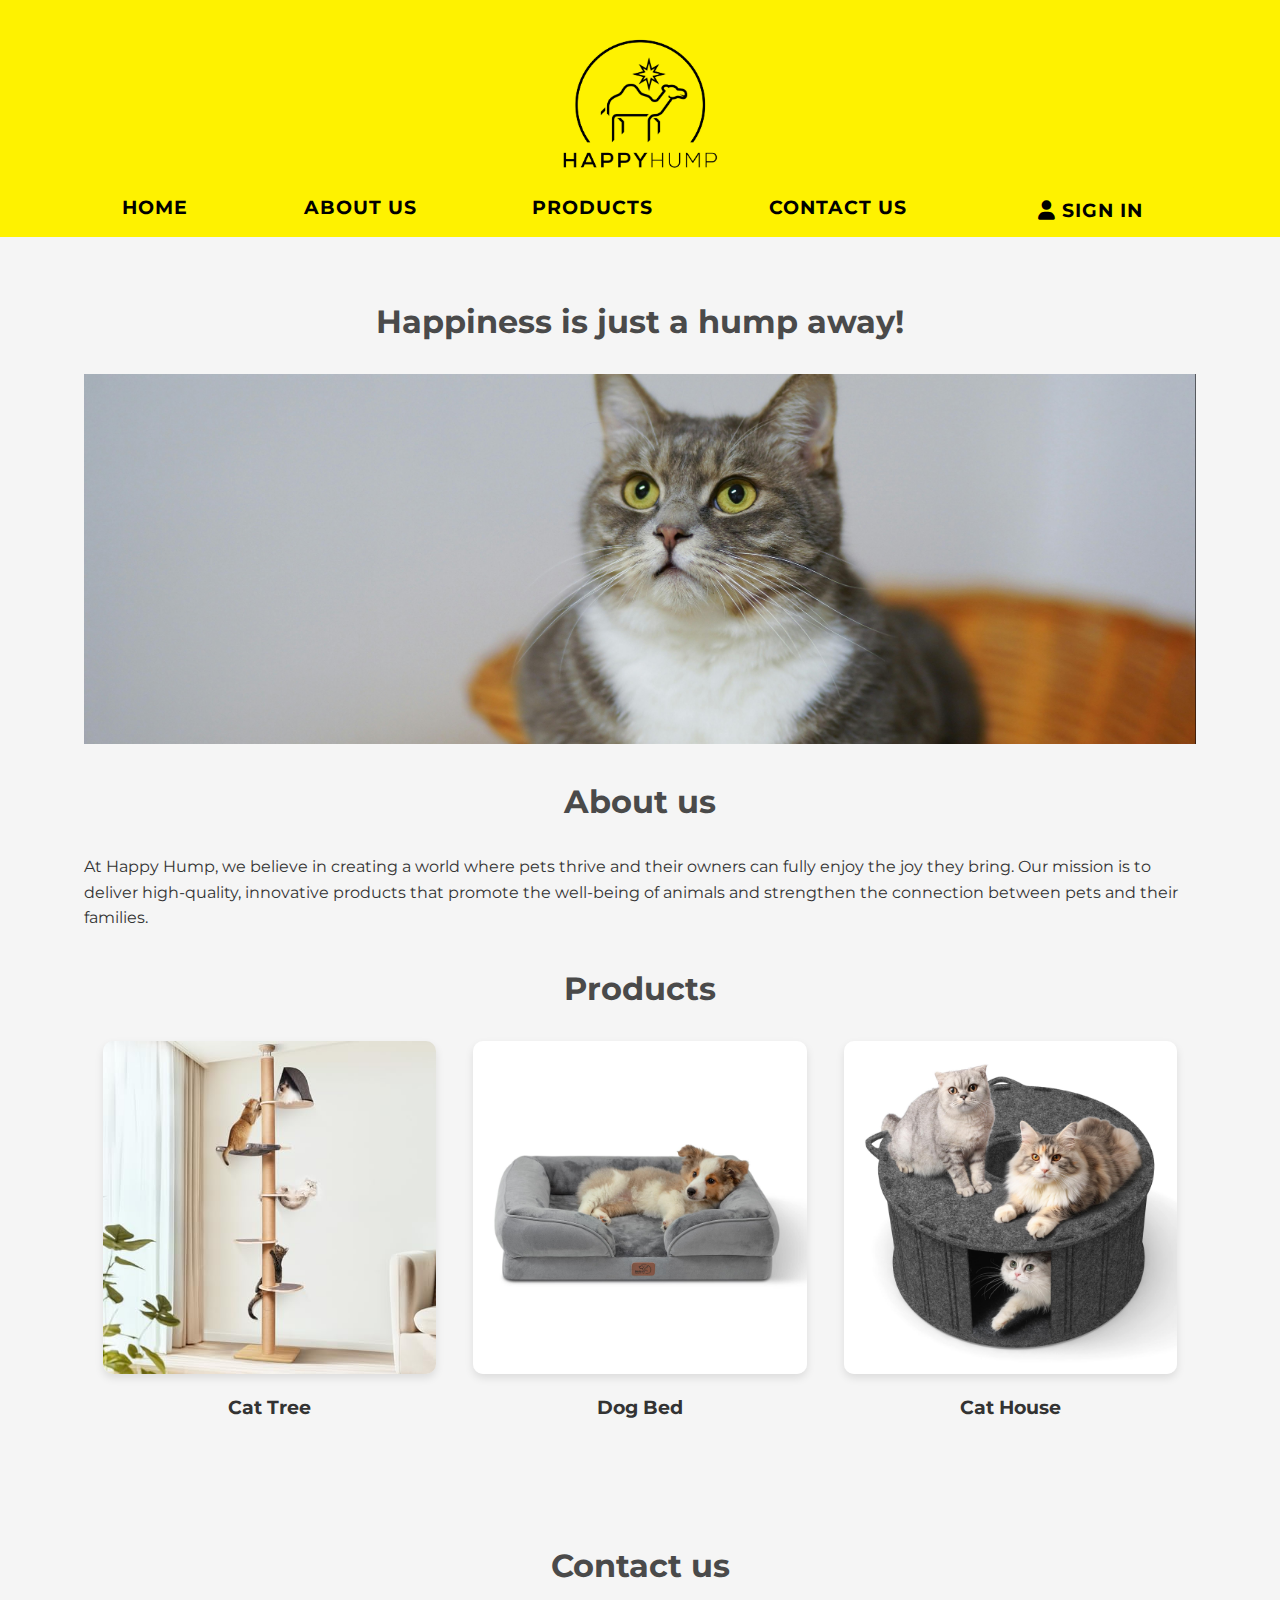
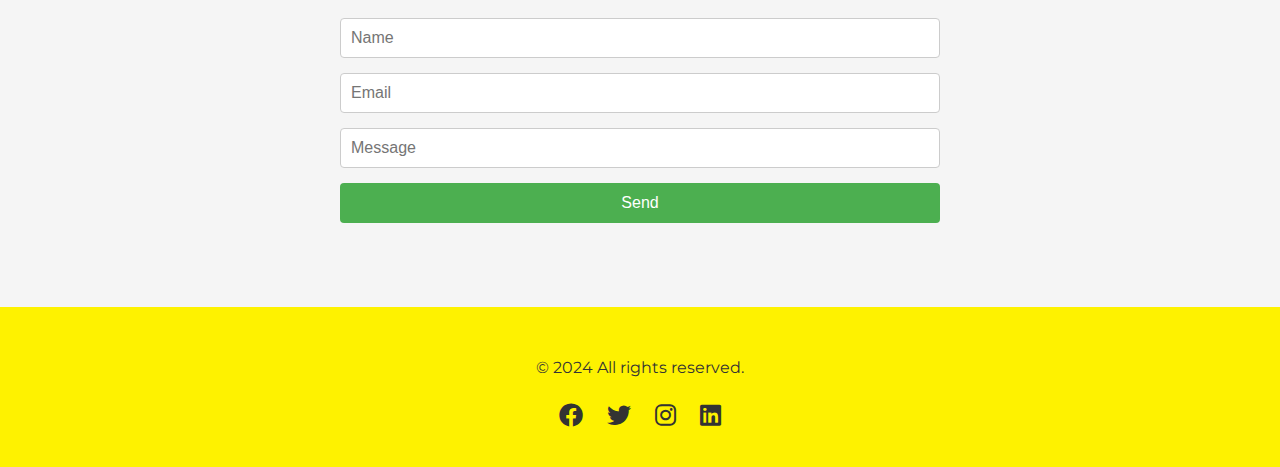
==== index.html @ de1402bd "Primer commit de la práctica para examen" ====
<!DOCTYPE html>
<html lang="es">
<!-- Práctica para la asignatura de Desarrollo Web, construyendo una página web responsive
 para la empresa ficticia Happy Hump, que vende productos para mascotas. Para la realización
 de este trabajo, se han seguido los criterios señalados por el profesor en el enunciado de la práctica.
 A lo largo del código, explico brevemente, a través de comentarios, para qué sirven las líneas
 de código que se han usado.-->
<head>
    <meta charset="UTF-8">
    <!-- Metaetiqueta de viewport para diseño responsivo -->
    <meta name="viewport" content="width=device-width, initial-scale=1.0, maximum-scale=1.0, user-scalable=no">    <!-- Título de la página, en la pestaña del navegador -->
    <title>Happy Hump</title>
    <!-- Descripción de la página para SEO -->
    <meta name="description" content="Una descripción breve y relevante de tu sitio web">
    <!-- Metaetiquetas para redes sociales (Open Graph), según lo pedido en la tarea -->
    <meta property="og:title" content="Mi Sitio Web">
    <meta property="og:description" content="Una descripción breve y relevante de tu sitio web">
    <meta property="og:image" content="https://ejemplo.com/imagen.jpg">
    <meta property="og:url" content="https://ejemplo.com">
    <!-- Enlace al archivo CSS -->
    <link rel="stylesheet" href="styles.css">
    <!-- Enlace para acceder a las fuente de Google Fonts -->
    <link href="https://fonts.googleapis.com/css2?family=Montserrat:wght@300;400;700&display=swap" rel="stylesheet">
    <!-- Iconos de Font Awesome, usados para los íconos de las redes sociales -->
    <link rel="stylesheet" href="https://cdnjs.cloudflare.com/ajax/libs/font-awesome/6.0.0-beta3/css/all.min.css">
    <!-- Enlace al archivo JavaScript necesario para el slider -->
    <script src="slider.js" defer></script>
    <!-- Enlace al favicon de la pestaña del navegador -->
    <link rel="icon" type="image/png" href="Images/favIconHH.png">
</head>

<body>
    <!-- Encabezado del sitio en la parte superior de la página, es el elemento header-->
    <header>
        <div class="container">
            <div class="logo-container">
                <img src="Images/logo.gif" alt="Happy Hump Logo" class="header-logo">
            </div>
            <div class="menu-toggle">
                <i class="fas fa-bars"></i>
            </div>
            <nav>
                <ul>
                    <li><a href="#inicio">Home</a></li>
                    <li><a href="#acerca">About us</a></li>
                    <li><a href="#servicios">Products</a></li>
                    <li><a href="#contacto">Contact Us</a></li>
                    <li><a href="signin.html" class="signin-btn"><i class="fas fa-user"></i> Sign In</a></li>
                </ul>
            </nav>
        </div>
    </header>

    <!-- En el elemento main se encuentra el contenido principal de la página -->
    <main>
        <div class="container">
            <!-- Sección de inicio -->
            <section id="inicio">
                <h2>Happiness is just a hump away!</h2>
                <div class="slider-container">
                    <div class="slider">
                        <div class="slide-wrapper">
                            <img src="Images/pexels-catscoming.jpg" alt="Imagen de gatito" class="slide">
                        </div>
                        <div class="slide-wrapper">
                            <img src="Images/pexels-dog.jpg" alt="Imagen de perrito" class="slide">
                        </div>
                        <div class="slide-wrapper">
                            <img src="Images/pexels-hamster.jpg" alt="Imagen de un hamster" class="slide">
                        </div>
                        <div class="slide-wrapper">
                            <img src="Images/pexels-catscoming.jpg" alt="Imagen de gatito" class="slide">
                        </div>
                    </div>
                </div>
            </section>

            <!-- Sección Acerca de, o About us -->
            <section id="acerca">
                <h2>About us</h2>
                <p>At Happy Hump, we believe in creating a world where pets thrive and their owners can fully enjoy the
                    joy they bring. Our mission is to deliver high-quality, innovative products that promote the
                    well-being of animals and strengthen the connection between pets and their families.</p>
            </section>

            <!-- Sección de Productos. Obviamente, los enlaces llevan a productos de Amazon
             ya existentes, pero que no pertenecen a Happy Hump, por ser una empresa ficticia -->
            <section id="servicios">
                <h2>Products</h2>
                <div class="product-container">
                    <div class="product">
                        <a href="https://www.amazon.es/FUKUMARU-rascador-Niveles-montado-rasgu%C3%B1ar/dp/B0CKMV1KMW/ref=sxin_15_pa_sp_search_thematic_sspa?__mk_es_ES=%C3%85M%C3%85%C5%BD%C3%95%C3%91&content-id=amzn1.sym.d026eeb3-816b-4188-94c7-d74f0e35b256%3Aamzn1.sym.d026eeb3-816b-4188-94c7-d74f0e35b256&crid=3RB1L5Y1XPN76&cv_ct_cx=estanter%C3%ADa+gatos&dib=eyJ2IjoiMSJ9._A5kJrGZpguoGFbuG2qc6h0j271g4GrhM5xwvGmT3_StT917oomkCJ_K3Jj95mrKSCHjMwW7xV6JbYc9sDtZNw.UGRziQ3JNHPhuNRHWnmJM0jEEVt87kMY0oSYRdxXGQ0&dib_tag=se&keywords=estanter%C3%ADa+gatos&pd_rd_i=B0CKMV1KMW&pd_rd_r=5fe419d1-165a-4660-a360-3e257fb5759d&pd_rd_w=uvG0A&pd_rd_wg=q0Q0k&pf_rd_p=d026eeb3-816b-4188-94c7-d74f0e35b256&pf_rd_r=5XNXD0BJ08CBEPZQGJ8K&qid=1729415847&sbo=RZvfv%2F%2FHxDF%2BO5021pAnSA%3D%3D&sprefix=estanter%C3%ADa+gatos%2Caps%2C94&sr=1-2-a1aca6a1-078c-4f7f-b084-1addcab873fb-spons&sp_csd=d2lkZ2V0TmFtZT1zcF9zZWFyY2hfdGhlbWF0aWM&psc=1" target="_blank" rel="noopener noreferrer">
                            <img src="Images/catTree.jpg" alt="Árbol para gatos" class="product-image">
                            <h3>Cat Tree</h3>
                        </a>
                    </div>
                    <div class="product">
                        <a href="https://www.amazon.com/Bedsure-Orthopedic-Medium-Removable-Washable/dp/B089QXMQXK/ref=sr_1_4?crid=7UT939D9R8HW&dib=eyJ2IjoiMSJ9.[base64].XsEH66ZMGAB_hYRmQ3_GyIPZgu66Hny47A39IELuOm8&dib_tag=se&keywords=dog%2Bbed&psr=PDAY&qid=1729412532&s=pbdd&sprefix=dog%2Bbe%2Cpbdd%2C184&sr=1-4&th=1" target="_blank" rel="noopener noreferrer">
                            <img src="Images/dogBed.jpg" alt="Camita para perros" class="product-image">
                            <h3>Dog Bed</h3>
                        </a>
                    </div>
                    <div class="product">
                        <a href="https://www.amazon.com/ComSaf-Cat-Donut-Tunnel-Bed/dp/B0D2XBBFB2/ref=sr_1_20?dib=eyJ2IjoiMSJ9.[base64].ctqfXN1iBYyah5vLbVm2hYbb26-zQkqWhodPItynJl8&dib_tag=se&keywords=cattasaurus+peekaboo+cat+cave+for+multiple+cats&qid=1727191126&sr=8-20" target="_blank" rel="noopener noreferrer">
                            <img src="Images/catHouse.jpg" alt="Casa para gatos" class="product-image">
                            <h3>Cat House</h3>
                        </a>
                    </div>
                </div>
            </section>

            <!-- Sección de Contacto -->
            <section id="contacto">
                <h2>Contact us</h2>
                <form>
                    <input type="text" placeholder="Name">
                    <input type="email" placeholder="Email">
                    <input type="text" placeholder="Message">
                    <button type="submit">Send</button>
                </form>
            </section>
        </div>
    </main>

    <!-- Pie de página, con los logos de las redes sociales, que se vuelven azules al pasar el cursor por encima.
     De momento, los enlaces de las redes sociales no llevan a ninguna parte, ya que es una empresa ficticia.
     En su lugar, se han dejado los enlaces para que se puedan ver los íconos de las redes sociales-->
    <footer>
        <div class="container">
            <p>&copy; 2024 All rights reserved.</p>
            <!-- Iconos de redes sociales -->
            <div class="social-icons">
                <a href="#"><i class="fab fa-facebook"></i></a>
                <a href="#"><i class="fab fa-twitter"></i></a>
                <a href="#"><i class="fab fa-instagram"></i></a>
                <a href="#"><i class="fab fa-linkedin"></i></a>
            </div>
        </div>
    </footer>
</body>

</html>
---- styles.css ----
/* Normalización de estilos (basado en Normalize.css) */
/* @https://necolas.github.io/normalize.css/8.0.1/normalize.css */
html {
    line-height: 1.15;
    -webkit-text-size-adjust: 100%;
}

body {
    background-color: #F5F5F5;
    margin: 0;
}

/* FIN DE LA NORMALIZACIÓN */



/* Estilos generales */
body {
    font-family: 'Montserrat', sans-serif;
    line-height: 1.6;
    color: #333;
}

/* Contenedor general para centrar el contenido */
.container {
    width: 90%;
    max-width: 1200px;
    margin: 0 auto;
    padding: 0 20px;
}

/* Contenedor para el encabezado */
header .container {
    display: flex;
    flex-direction: column;
    align-items: center;
    gap: 0 rem;
}

/* Contenedor para el logo */
.logo-container {
    margin-bottom: -0.5rem;
}

/* Tamaño del logo y ajuste de la altura */
.header-logo {
    max-width: 200px;
    height: auto;
}

/* Estilos (color y padding) del encabezado */
header {
    background-color: #FEF200;
    padding: 1rem 0 0;
}

/* Estilos de navegación (inspirado en css3-menu-generator) */
/* @https://www.cssportal.com/css3-menu-generator/ */
nav {
    width: 100%;
    padding: 0rem 4;
    margin-bottom: 0.25rem;
}

/* Contenedor para la lista de navegación */
nav ul {
    display: flex;
    justify-content: center;
    list-style-type: none;
    padding: 0;
    margin: 0;
    width: 100%;
    max-width: 1200px;
    margin: 1 auto;
}

nav ul li {
    flex-grow: 1;
    text-align: center;
    margin: 0;
    padding: 0 20px;
}

nav ul li a {
    color: #000;
    text-decoration: none;
    font-weight: bold;
    font-size: 1.2rem;
    transition: color 0.3s ease;
    text-transform: uppercase;
    letter-spacing: 1px;
    display: block;
    /* Asegura que el enlace ocupe todo el espacio del li */
    padding: 5px 0;
    /* Añade un poco de padding vertical */
}

nav ul li:first-child {
    padding-left: 0;
    /* Elimina el padding izquierdo del primer elemento */
}

nav ul li:last-child {
    padding-right: 0;
    /* Elimina el padding derecho del último elemento */
}

nav ul li a:hover {
    color: #0000FF;
    /* Cambia a azul al pasar el cursor */
}

/* ESTILOS DEL CONTENIDO PRINCIPAL */
main {
    padding: 2rem 0;
}

section {
    margin-bottom: 2rem;
}

h2 {
    font-size: 2rem;
    color: #4a4a4a;
    text-align: center;
}

img {
    max-width: 100%;
    height: auto;
}

/* Estilos de la barra lateral */
aside {
    background-color: #f4f4f4;
    padding: 1rem;
    margin-top: 2rem;
}

/* Estilos del pie de página */
footer {
    background-color: #FEF200;
    /* Amarillo */
    color: #333;
    /* Tono oscuro de la fuente */
    padding: 2rem 0;
    text-align: center;
    margin-top: 2rem;
}

/* Estilos de los iconos sociales en el footer */
.social-icons a {
    color: #333;
    /* Color original de los iconos */
    font-size: 1.5rem;
    margin: 0 10px;
    transition: color 0.3s ease;
    /* Transición suave del cambio de color cuando se pasa el cursor */
}

.social-icons a:hover {
    color: #0000FF;
    /* Cambia a azul al pasar el cursor */
}

/* Estilos responsivos para la navegación en móvil */
@media (max-width: 768px) {
    nav ul li {
        display: block;
        margin-bottom: 10px;
    }
}

/* Estilos del carousel de imágenes */
.carousel {
    width: 100%;
    height: 400px;
    position: relative;
    overflow: hidden;
    margin-bottom: 2rem;
}

.carousel img {
    width: 100%;
    height: 100%;
    object-fit: cover;
    position: absolute;
    top: 0;
    left: 0;
    opacity: 0;
    transition: opacity 0.5s ease-in-out;
}

.carousel img.active {
    opacity: 1;
}

.slider-container {
    width: 100%;
    overflow: hidden;
    position: relative;
}

.slider {
    display: flex;
    transition: transform 1.5s ease-in-out;
}

.slide-wrapper {
    min-width: 100%;
    /* Aspect ratio 18:6 (equivalente a 3:1) */
    padding-top: 33.33%; /* (6 / 18) * 100% = (1 / 3) * 100% */
    position: relative;
}

.slide {
    position: absolute;
    top: 0;
    left: 0;
    width: 100%;
    height: 100%;
    object-fit: cover;
}

/* Estilos del contenedor de productos */
.product-container {
    display: flex;
    justify-content: space-around;
    flex-wrap: wrap;
    margin-top: 20px;
}

/* Estilos de los productos individuales */
.product {
    width: 30%;
    margin-bottom: 20px;
    text-align: center;
    transition: transform 0.3s ease;
}

/* Efecto de zoom al pasar el cursor sobre los productos */
.product:hover {
    transform: scale(1.05);
}

/* Estilos de las imágenes de los productos */
.product-image {
    width: 100%;
    aspect-ratio: 1 / 1;
    object-fit: cover;
    border-radius: 10px;
    box-shadow: 0 4px 8px rgba(0,0,0,0.1);
}

/* Estilos del título de los productos */
.product h3 {
    margin-top: 10px;
    font-size: 1.2em;
    color: #333;
}

/* Estilos de los enlaces de los productos */
.product a {
    text-decoration: none;
    color: inherit;
}

/* Estilos responsivos para la disposición de los productos en móvil */
@media (max-width: 768px) {
    .product {
        width: 45%;
    }
}

@media (max-width: 480px) {
    .product {
        width: 100%;
    }
}

/* Estilos del formulario de contacto */
#contacto {
    padding: 20px;
    max-width: 600px;
    margin: 0 auto;
}

#contacto form {
    display: flex;
    flex-direction: column;
    gap: 15px;
}

#contacto input,
#contacto textarea,
#contacto button {
    width: 100%;
    padding: 10px;
    border: 1px solid #ccc;
    border-radius: 4px;
    font-size: 16px;
    box-sizing: border-box;
}

#contacto input,
#contacto button {
    height: 40px;
}

#contacto textarea {
    height: 100px;
    resize: vertical;
}

#contacto button {
    background-color: #4CAF50;
    color: white;
    border: none;
    cursor: pointer;
    transition: background-color 0.3s ease;
}

#contacto button:hover {
    background-color: #45a049;
}


/* Estilos para los formularios de autenticación */
.auth-form {
    max-width: 600px;
    margin: 2rem auto;
    padding: 2rem;
    background: white;
    border-radius: 10px;
    box-shadow: 0 0 20px rgba(0,0,0,0.1);
    box-sizing: border-box; /* Añadido para incluir padding en el ancho total */
}

/* Ajustar el grupo de inputs */
.input-group {
    position: relative;
    margin-bottom: 1.5rem;
    width: 100%;
    box-sizing: border-box; /* Añadido para incluir padding en el ancho total */
}

.input-group i {
    position: absolute;
    left: 10px;
    top: 50%;
    transform: translateY(-50%);
    color: #666;
}

/* Ajustar los inputs */
.input-group input {
    width: 100%;
    padding: 10px 35px; /* Reducido de los laterales */
    border: 1px solid #ddd;
    border-radius: 5px;
    font-size: 16px;
    box-sizing: border-box; /* Crucial para que el padding no afecte el ancho total */
}

/* Ajustar los iconos dentro de los inputs */
.input-group i {
    position: absolute;
    top: 50%;
    transform: translateY(-50%);
}

.input-group i:first-child {
    left: 10px;
    color: #666;
}

.toggle-password {
    right: 10px;
    cursor: pointer;
}



/* Asegurar que el contenedor principal respete los márgenes */
.container {
    width: 90%;
    max-width: 1200px;
    margin: 0 auto;
    padding: 0 20px;
    box-sizing: border-box; /* Añadido para incluir padding en el ancho total */
}

.toggle-password {
    position: absolute;
    right: 10px;
    top: 50%;
    transform: translateY(-50%);
    cursor: pointer;
}

.auth-link {
    text-align: center;
    margin-top: 1rem;
}

.signin-btn {
    background: #FEF200;
    padding: 8px 15px;
    border-radius: 5px;
}


/* Estilos para el formulario de registro */
.checkbox-group {
    display: flex;
    align-items: center;
    gap: 10px;
    margin: 15px 0;
}

.checkbox-group input[type="checkbox"] {
    width: auto;
    height: auto;
}

.checkbox-group label {
    font-size: 14px;
}

.checkbox-group a {
    color: #4CAF50;
    text-decoration: none;
}

.checkbox-group a:hover {
    text-decoration: underline;
}

/* Modal LOPD */
.modal {
    display: none;
    position: fixed;
    top: 0;
    left: 0;
    width: 100%;
    height: 100%;
    background-color: rgba(0,0,0,0.5);
    z-index: 1000;
}

.modal-content {
    background-color: white;
    margin: 15% auto;
    padding: 20px;
    width: 70%;
    max-width: 600px;
    border-radius: 5px;
    position: relative;
}

.close-modal {
    position: absolute;
    right: 10px;
    top: 10px;
    font-size: 24px;
    cursor: pointer;
}

/* Estilos del formulario de contacto */
#contacto {
    padding: 20px;
    max-width: 600px;
    margin: 0 auto;
}

#contacto form {
    display: flex;
    flex-direction: column;
    gap: 15px;
}

#contacto input,
#contacto textarea,
#contacto button {
    width: 100%;
    padding: 10px;
    border: 1px solid #ccc;
    border-radius: 4px;
    font-size: 16px;
    box-sizing: border-box;
}

#contacto input,
#contacto button {
    height: 40px;
}

#contacto textarea {
    height: 100px;
    resize: vertical;
}

#contacto button {
    background-color: #4CAF50;
    color: white;
    border: none;
    cursor: pointer;
    transition: background-color 0.3s ease;
}

#contacto button:hover {
    background-color: #45a049;
}

/* Estilos base para los inputs */
.input-group {
    position: relative;
    margin-bottom: 1.5rem;
    width: 100%;
}

.input-group input {
    width: 100%;
    padding: 12px 40px;
    border: 1px solid #ddd;
    border-radius: 5px;
    font-size: 16px;
    box-sizing: border-box;
}

/* Icono principal (izquierda) */
.input-group > i:first-child {
    position: absolute;
    left: 12px;
    top: 50%;
    transform: translateY(-50%);
    color: #666;
    pointer-events: none;
}

/* Contenedor del icono de toggle */
.password-toggle {
    position: absolute;
    right: 12px;
    top: 50%;
    transform: translateY(-50%);
    width: 24px;
    height: 24px;
    display: flex;
    align-items: center;
    justify-content: center;
    cursor: pointer;
}

/* Icono de toggle */
.toggle-password {
    color: #666;
    transition: color 0.3s ease;
}

.password-toggle:hover .toggle-password {
    color: #333;
}

/* Estilos específicos para signin.html */
.signin-page {
    min-height: 100vh;
    display: flex;
    flex-direction: column;
}

.signin-page main {
    flex: 1;
}

.signin-page footer {
    margin-top: auto;
}

/* Estilos específicos para signin.html */
.signin-page main .container {
    display: flex;
    justify-content: center;
    align-items: center;
    min-height: calc(60vh - 80px); /* Ajusta este valor según el tamaño de tu header y footer */
}

.signin-page .auth-form {
    margin: 0 auto;  /* Cambiado de 2rem auto */
    width: 100%;     /* Asegura que tome el ancho máximo definido */
}


.modal {
    display: none;
    position: fixed;
    top: 0;
    left: 0;
    width: 100%;
    height: 100%;
    background-color: rgba(0, 0, 0, 0.5);
    z-index: 1000;
}

.modal-content {
    background-color: white;
    margin: 15% auto;
    padding: 20px;
    border-radius: 5px;
    width: 70%;
    max-width: 600px;
    position: relative;
}

.close-button {
    position: absolute;
    right: 10px;
    top: 10px;
    font-size: 24px;
    cursor: pointer;
}

.menu-toggle {
    display: none;
    font-size: 1.5rem;
    cursor: pointer;
    padding: 10px;
}

@media (max-width: 768px) {
    .menu-toggle {
        display: block;
    }

    nav ul {
        display: none;
        flex-direction: column;
        position: absolute;
        top: 100%;
        left: 0;
        width: 100%;
        background-color: #FEF200;
        padding: 20px 0;
    }

    nav ul.active {
        display: flex;
    }

    nav ul li {
        margin: 10px 0;
        padding: 10px 0;
        width: 100%;
        text-align: center;
    }

    header .container {
        position: relative;
    }
}

@media (max-width: 768px) {
    .product-container {
        flex-direction: column;
        align-items: center;
    }

    .product {
        width: 90%;
        margin-bottom: 30px;
    }
}

@media (max-width: 768px) {
    #contacto form {
        width: 90%;
        margin: 0 auto;
    }

    #contacto input,
    #contacto textarea {
        font-size: 16px; /* Previene el zoom automático en iOS */
        padding: 15px;
    }

    #contacto button {
        height: 50px; /* Botón más grande para mejor interacción táctil */
    }
}
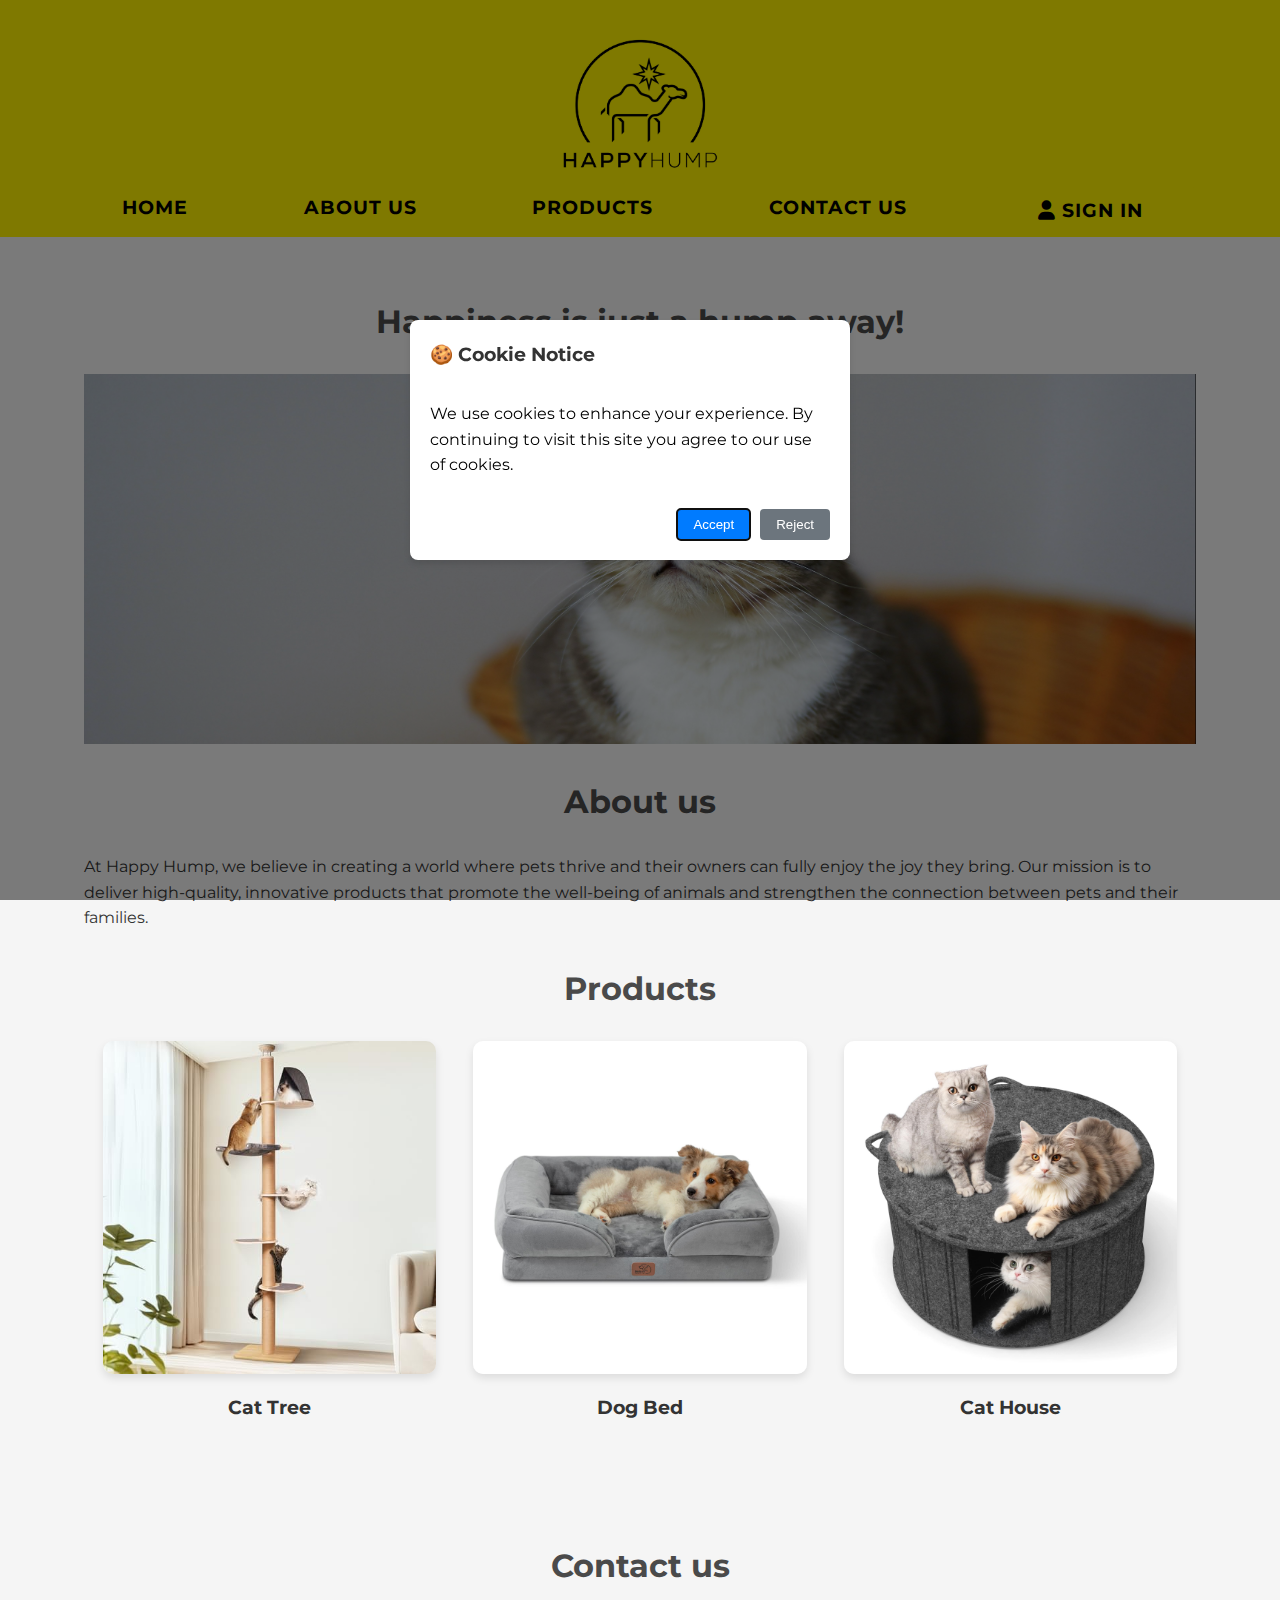
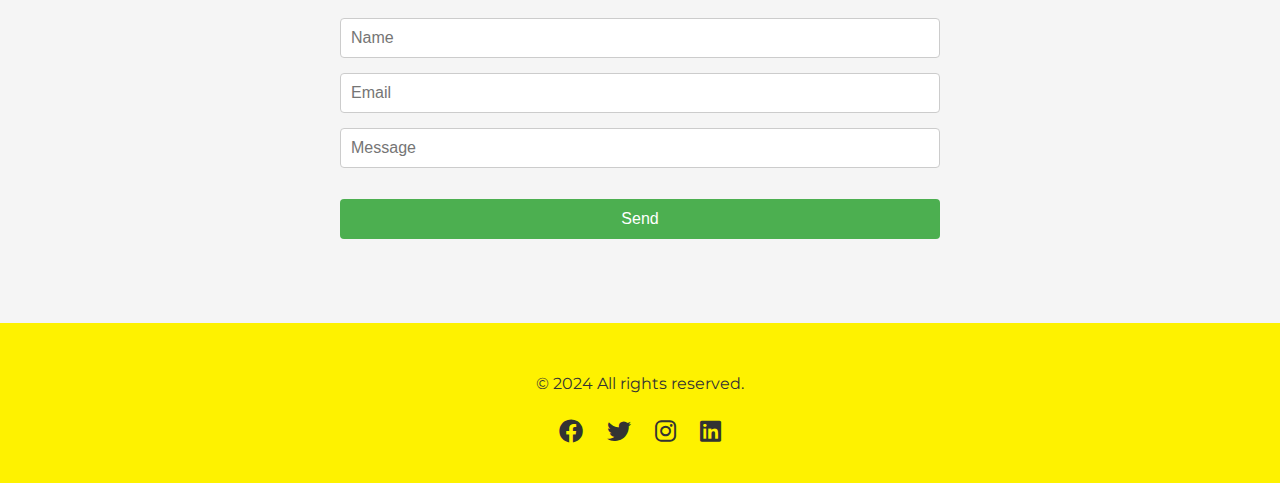
==== commit 6895b6e9: "Cookies añadidas" ====
--- a/index.html
+++ b/index.html
@@ -24,33 +24,16 @@
     <!-- Iconos de Font Awesome, usados para los íconos de las redes sociales -->
     <link rel="stylesheet" href="https://cdnjs.cloudflare.com/ajax/libs/font-awesome/6.0.0-beta3/css/all.min.css">
     <!-- Enlace al archivo JavaScript necesario para el slider -->
+    <script src="auth.js" defer></script>
     <script src="slider.js" defer></script>
     <!-- Enlace al favicon de la pestaña del navegador -->
     <link rel="icon" type="image/png" href="Images/favIconHH.png">
+    <script src="cookies.js" defer></script>
 </head>
 
 <body>
-    <!-- Encabezado del sitio en la parte superior de la página, es el elemento header-->
-    <header>
-        <div class="container">
-            <div class="logo-container">
-                <img src="Images/logo.gif" alt="Happy Hump Logo" class="header-logo">
-            </div>
-            <div class="menu-toggle">
-                <i class="fas fa-bars"></i>
-            </div>
-            <nav>
-                <ul>
-                    <li><a href="#inicio">Home</a></li>
-                    <li><a href="#acerca">About us</a></li>
-                    <li><a href="#servicios">Products</a></li>
-                    <li><a href="#contacto">Contact Us</a></li>
-                    <li><a href="signin.html" class="signin-btn"><i class="fas fa-user"></i> Sign In</a></li>
-                </ul>
-            </nav>
-        </div>
-    </header>
-
+    <div id="header-placeholder"></div>
+    
     <!-- En el elemento main se encuentra el contenido principal de la página -->
     <main>
         <div class="container">
@@ -121,22 +104,19 @@
             </section>
         </div>
     </main>
+    
+    <div id="footer-placeholder"></div>
 
-    <!-- Pie de página, con los logos de las redes sociales, que se vuelven azules al pasar el cursor por encima.
-     De momento, los enlaces de las redes sociales no llevan a ninguna parte, ya que es una empresa ficticia.
-     En su lugar, se han dejado los enlaces para que se puedan ver los íconos de las redes sociales-->
-    <footer>
-        <div class="container">
-            <p>&copy; 2024 All rights reserved.</p>
-            <!-- Iconos de redes sociales -->
-            <div class="social-icons">
-                <a href="#"><i class="fab fa-facebook"></i></a>
-                <a href="#"><i class="fab fa-twitter"></i></a>
-                <a href="#"><i class="fab fa-instagram"></i></a>
-                <a href="#"><i class="fab fa-linkedin"></i></a>
+    <dialog id="cookieDialog" class="cookie-dialog">
+        <div class="cookie-content">
+            <h3>🍪 Cookie Notice</h3>
+            <p>We use cookies to enhance your experience. By continuing to visit this site you agree to our use of cookies.</p>
+            <div class="cookie-buttons">
+                <button id="acceptCookies" class="cookie-button accept">Accept</button>
+                <button id="rejectCookies" class="cookie-button reject">Reject</button>
             </div>
         </div>
-    </footer>
+    </dialog>
 </body>
 
 </html>
--- a/styles.css
+++ b/styles.css
@@ -686,4 +686,87 @@
     #contacto button {
         height: 50px; /* Botón más grande para mejor interacción táctil */
     }
+}
+
+/* Estilo común para todos los botones de envío */
+button[type="submit"] {
+    background-color: #4CAF50;
+    color: white;
+    padding: 10px 20px;
+    border: none;
+    border-radius: 5px;
+    cursor: pointer;
+    font-size: 1rem;
+    transition: background-color 0.3s ease;
+    width: 100%;
+    margin-top: 1rem;
+}
+
+button[type="submit"]:hover {
+    background-color: #45a049;
+}
+
+/* Estilos específicos para el input de tipo date */
+.input-group input[type="date"] {
+    padding-right: 12px; /* Reducimos el padding derecho */
+}
+
+/* Ajustamos la posición del icono del calendario */
+.input-group input[type="date"]::-webkit-calendar-picker-indicator {
+    position: absolute;
+    right: 12px;
+    top: 50%;
+    transform: translateY(-50%);
+    cursor: pointer;
+}
+
+/* Estilos para el diálogo de cookies */
+.cookie-dialog {
+    border: none;
+    border-radius: 8px;
+    padding: 20px;
+    max-width: 400px;
+    position: fixed;
+    bottom: 20px;
+    right: 20px;
+    box-shadow: 0 4px 6px rgba(0, 0, 0, 0.1);
+}
+
+.cookie-dialog::backdrop {
+    background-color: rgba(0, 0, 0, 0.5);
+}
+
+.cookie-content {
+    display: flex;
+    flex-direction: column;
+    gap: 15px;
+}
+
+.cookie-content h3 {
+    margin: 0;
+    color: #333;
+}
+
+.cookie-buttons {
+    display: flex;
+    gap: 10px;
+    justify-content: flex-end;
+}
+
+.cookie-button {
+    padding: 8px 16px;
+    border: none;
+    border-radius: 4px;
+    cursor: pointer;
+    transition: background-color 0.3s ease;
+}
+
+.cookie-button.accept {
+    background-color: #007bff;
+    color: white;
+}
+
+.cookie-button.reject {
+    background-color: #6c757d;
+    color: white;
 }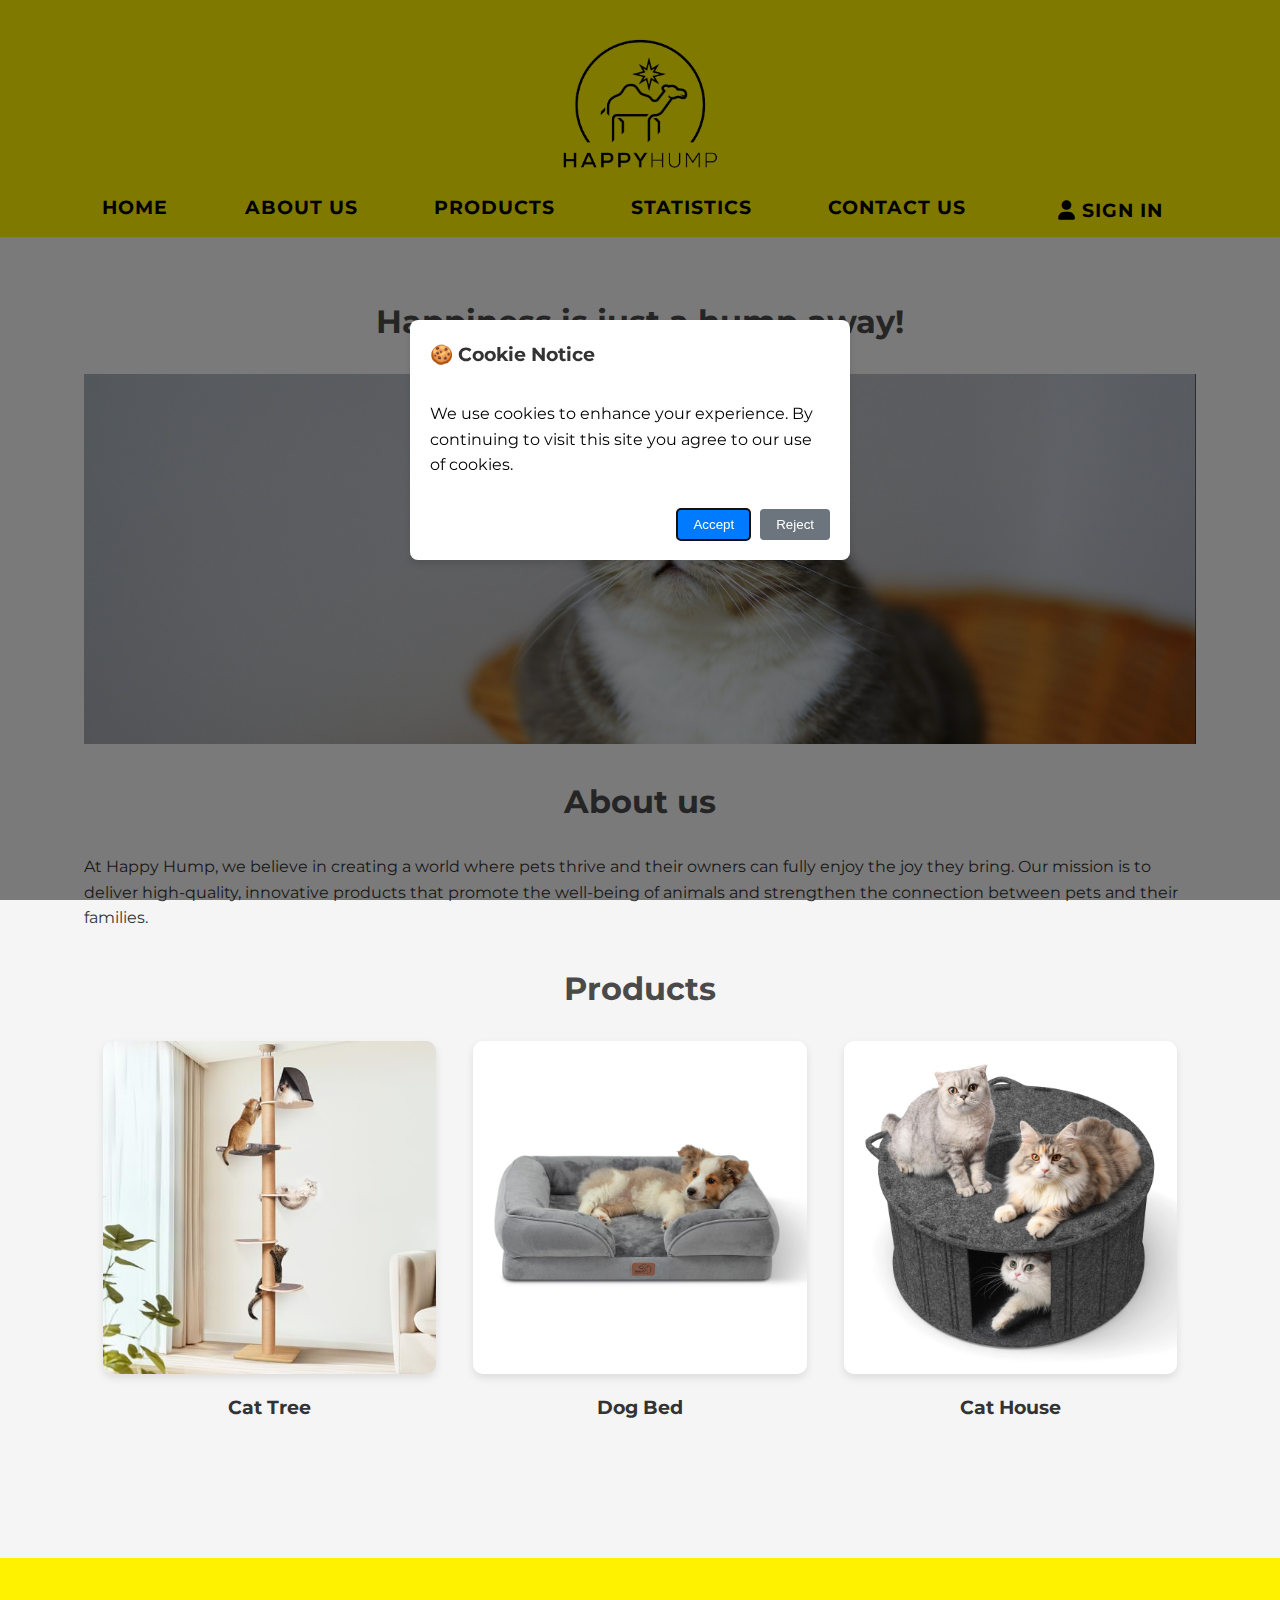
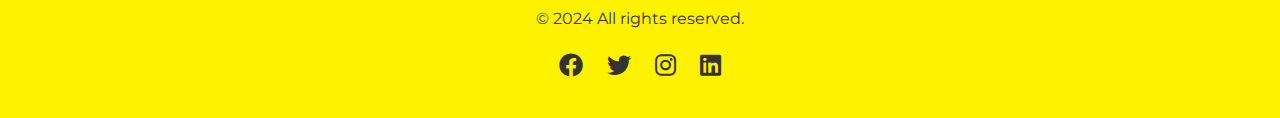
==== commit e9b9023e: "Tercera implementación" ====
--- a/index.html
+++ b/index.html
@@ -66,41 +66,29 @@
                     well-being of animals and strengthen the connection between pets and their families.</p>
             </section>
 
-            <!-- Sección de Productos. Obviamente, los enlaces llevan a productos de Amazon
-             ya existentes, pero que no pertenecen a Happy Hump, por ser una empresa ficticia -->
+            <!-- Sección de Productos -->
             <section id="servicios">
                 <h2>Products</h2>
                 <div class="product-container">
                     <div class="product">
-                        <a href="https://www.amazon.es/FUKUMARU-rascador-Niveles-montado-rasgu%C3%B1ar/dp/B0CKMV1KMW/ref=sxin_15_pa_sp_search_thematic_sspa?__mk_es_ES=%C3%85M%C3%85%C5%BD%C3%95%C3%91&content-id=amzn1.sym.d026eeb3-816b-4188-94c7-d74f0e35b256%3Aamzn1.sym.d026eeb3-816b-4188-94c7-d74f0e35b256&crid=3RB1L5Y1XPN76&cv_ct_cx=estanter%C3%ADa+gatos&dib=eyJ2IjoiMSJ9._A5kJrGZpguoGFbuG2qc6h0j271g4GrhM5xwvGmT3_StT917oomkCJ_K3Jj95mrKSCHjMwW7xV6JbYc9sDtZNw.UGRziQ3JNHPhuNRHWnmJM0jEEVt87kMY0oSYRdxXGQ0&dib_tag=se&keywords=estanter%C3%ADa+gatos&pd_rd_i=B0CKMV1KMW&pd_rd_r=5fe419d1-165a-4660-a360-3e257fb5759d&pd_rd_w=uvG0A&pd_rd_wg=q0Q0k&pf_rd_p=d026eeb3-816b-4188-94c7-d74f0e35b256&pf_rd_r=5XNXD0BJ08CBEPZQGJ8K&qid=1729415847&sbo=RZvfv%2F%2FHxDF%2BO5021pAnSA%3D%3D&sprefix=estanter%C3%ADa+gatos%2Caps%2C94&sr=1-2-a1aca6a1-078c-4f7f-b084-1addcab873fb-spons&sp_csd=d2lkZ2V0TmFtZT1zcF9zZWFyY2hfdGhlbWF0aWM&psc=1" target="_blank" rel="noopener noreferrer">
+                        <a href="https://www.amazon.es/FUKUMARU-rascador-Niveles-montado-rasgu%C3%B1ar/dp/B0CKMV1KMW/" target="_blank" rel="noopener noreferrer">
                             <img src="Images/catTree.jpg" alt="Árbol para gatos" class="product-image">
                             <h3>Cat Tree</h3>
                         </a>
                     </div>
                     <div class="product">
-                        <a href="https://www.amazon.com/Bedsure-Orthopedic-Medium-Removable-Washable/dp/B089QXMQXK/ref=sr_1_4?crid=7UT939D9R8HW&dib=eyJ2IjoiMSJ9.[base64].XsEH66ZMGAB_hYRmQ3_GyIPZgu66Hny47A39IELuOm8&dib_tag=se&keywords=dog%2Bbed&psr=PDAY&qid=1729412532&s=pbdd&sprefix=dog%2Bbe%2Cpbdd%2C184&sr=1-4&th=1" target="_blank" rel="noopener noreferrer">
+                        <a href="https://www.amazon.com/Bedsure-Orthopedic-Medium-Removable-Washable/dp/B089QXMQXK/" target="_blank" rel="noopener noreferrer">
                             <img src="Images/dogBed.jpg" alt="Camita para perros" class="product-image">
                             <h3>Dog Bed</h3>
                         </a>
                     </div>
                     <div class="product">
-                        <a href="https://www.amazon.com/ComSaf-Cat-Donut-Tunnel-Bed/dp/B0D2XBBFB2/ref=sr_1_20?dib=eyJ2IjoiMSJ9.[base64].ctqfXN1iBYyah5vLbVm2hYbb26-zQkqWhodPItynJl8&dib_tag=se&keywords=cattasaurus+peekaboo+cat+cave+for+multiple+cats&qid=1727191126&sr=8-20" target="_blank" rel="noopener noreferrer">
+                        <a href="https://www.amazon.com/ComSaf-Cat-Donut-Tunnel-Bed/dp/B0D2XBBFB2/" target="_blank" rel="noopener noreferrer">
                             <img src="Images/catHouse.jpg" alt="Casa para gatos" class="product-image">
                             <h3>Cat House</h3>
                         </a>
                     </div>
                 </div>
-            </section>
-
-            <!-- Sección de Contacto -->
-            <section id="contacto">
-                <h2>Contact us</h2>
-                <form>
-                    <input type="text" placeholder="Name">
-                    <input type="email" placeholder="Email">
-                    <input type="text" placeholder="Message">
-                    <button type="submit">Send</button>
-                </form>
             </section>
         </div>
     </main>
--- a/styles.css
+++ b/styles.css
@@ -327,13 +327,12 @@
 
 /* Estilos para los formularios de autenticación */
 .auth-form {
-    max-width: 600px;
-    margin: 2rem auto;
+    background: white;
     padding: 2rem;
-    background: white;
-    border-radius: 10px;
-    box-shadow: 0 0 20px rgba(0,0,0,0.1);
-    box-sizing: border-box; /* Añadido para incluir padding en el ancho total */
+    border-radius: 8px;
+    box-shadow: 0 2px 4px rgba(0,0,0,0.1);
+    max-width: 400px;  /* Añadido para limitar el ancho */
+    width: 100%;
 }
 
 /* Ajustar el grupo de inputs */
@@ -586,8 +585,13 @@
 }
 
 .signin-page .auth-form {
-    margin: 0 auto;  /* Cambiado de 2rem auto */
-    width: 100%;     /* Asegura que tome el ancho máximo definido */
+    max-width: 800px;  /* Cambiado de 400px para que coincida con el ancho original */
+    margin: 50px auto;
+    padding: 30px;
+    background: white;
+    border-radius: 8px;
+    box-shadow: 0 2px 4px rgba(0,0,0,0.1);
+    width: 100%;
 }
 
 
@@ -769,4 +773,235 @@
 .cookie-button.reject {
     background-color: #6c757d;
     color: white;
+}
+
+/* Estilos para la página de estadísticas */
+.statistics-page .dashboard-container {
+    display: grid;
+    gap: 20px;
+    padding: 20px;
+    max-width: 1200px;
+    margin: 0 auto;
+    grid-template-areas: 
+        "header header header"
+        "stats canvas products"
+        "graph graph products";
+    grid-template-columns: 1fr 1fr 300px;
+    grid-template-rows: auto 1fr 1fr;
+}
+
+.header-section {
+    grid-area: header;
+    background: #fff;
+    padding: 20px;
+    border-radius: 8px;
+    box-shadow: 0 2px 4px rgba(0,0,0,0.1);
+}
+
+.stats-section {
+    grid-area: stats;
+    background: #fff;
+    padding: 20px;
+    border-radius: 8px;
+    box-shadow: 0 2px 4px rgba(0,0,0,0.1);
+}
+
+.canvas-section {
+    grid-area: canvas;
+    background: #fff;
+    padding: 20px;
+    border-radius: 8px;
+    box-shadow: 0 2px 4px rgba(0,0,0,0.1);
+    min-height: 300px;
+}
+
+.products-section {
+    grid-area: products;
+    background: #fff;
+    padding: 20px;
+    border-radius: 8px;
+    box-shadow: 0 2px 4px rgba(0,0,0,0.1);
+}
+
+.graph-section {
+    grid-area: graph;
+    background: #fff;
+    padding: 20px;
+    border-radius: 8px;
+    box-shadow: 0 2px 4px rgba(0,0,0,0.1);
+}
+
+.stats-grid {
+    display: grid;
+    grid-template-columns: repeat(auto-fit, minmax(150px, 1fr));
+    gap: 15px;
+}
+
+.stat-card {
+    padding: 15px;
+    background: #f8f9fa;
+    border-radius: 6px;
+    text-align: center;
+}
+
+.stat-number {
+    font-size: 24px;
+    font-weight: bold;
+    color: #007bff;
+}
+
+/* Media queries para responsividad */
+@media (max-width: 1024px) {
+    .statistics-page .dashboard-container {
+        grid-template-areas: 
+            "header header"
+            "stats canvas"
+            "graph graph"
+            "products products";
+        grid-template-columns: 1fr 1fr;
+    }
+}
+
+@media (max-width: 768px) {
+    .statistics-page .dashboard-container {
+        grid-template-areas: 
+            "header"
+            "stats"
+            "canvas"
+            "graph"
+            "products";
+        grid-template-columns: 1fr;
+    }
+}
+
+/* Estilos para la página de contacto */
+.contact-page .container {
+    max-width: 800px;
+    margin: 50px auto;
+    padding: 20px;
+}
+
+.contact-form {
+    background: #fff;
+    padding: 30px;
+    border-radius: 8px;
+    box-shadow: 0 2px 4px rgba(0,0,0,0.1);
+}
+
+.contact-form h2 {
+    text-align: center;
+    margin-bottom: 30px;
+    color: #333;
+}
+
+.contact-form .input-group {
+    position: relative;
+    margin-bottom: 20px;
+}
+
+.contact-form .input-group i {
+    position: absolute;
+    left: 15px;
+    top: 50%;
+    transform: translateY(-50%);
+    color: #666;
+}
+
+.contact-form input,
+.contact-form textarea {
+    width: 100%;
+    padding: 12px 40px;
+    border: 1px solid #ddd;
+    border-radius: 4px;
+    font-size: 16px;
+}
+
+.contact-form textarea {
+    min-height: 150px;
+    padding-top: 40px;
+    resize: vertical;
+}
+
+.contact-form .submit-button {
+    width: 100%;
+    padding: 12px;
+    background: #007bff;
+    color: white;
+    border: none;
+    border-radius: 4px;
+    font-size: 16px;
+    cursor: pointer;
+    transition: background-color 0.3s;
+}
+
+.contact-form .submit-button:hover {
+    background: #0056b3;
+}
+
+.input-group textarea {
+    width: 100%;
+    padding: 12px 40px;  /* Mismo padding que los inputs */
+    border: 1px solid #ddd;
+    border-radius: 4px;
+    font-size: 16px;
+    min-height: 150px;
+    resize: vertical;
+    box-sizing: border-box;  /* Importante para que el padding no afecte el ancho total */
+}
+
+.input-group:has(textarea) i {
+    top: 12px;
+    transform: none;
+}
+
+/* Estilo base para los iconos en input-group */
+.input-group {
+    position: relative;
+    margin-bottom: 20px;
+}
+
+.input-group i {
+    position: absolute;
+    left: 15px;
+    top: 50%;
+    transform: translateY(-50%);
+    color: #666;
+}
+
+/* Estilo específico para el icono cuando está en un textarea */
+.input-group:has(textarea) i {
+    position: absolute;
+    left: 15px;
+    top: 15px !important;  /* Forzamos la posición superior */
+    transform: none !important;  /* Eliminamos cualquier transformación */
+}
+
+.input-group textarea {
+    width: 100%;
+    padding: 12px 40px;
+    border: 1px solid #ddd;
+    border-radius: 4px;
+    font-size: 16px;
+    min-height: 150px;
+    resize: vertical;
+    box-sizing: border-box;
+}
+
+/* Estilos específicos para páginas con formularios */
+.signin-page main .container,
+.auth-form-page main .container {  /* Nueva clase para páginas con formularios */
+    display: flex;
+    justify-content: center;
+    align-items: center;
+    min-height: calc(60vh - 80px);
+}
+
+.auth-form {
+    background: white;
+    padding: 2rem;
+    border-radius: 8px;
+    box-shadow: 0 2px 4px rgba(0,0,0,0.1);
+    max-width: 800px;
+    width: 100%;
+    margin: 50px auto;
 }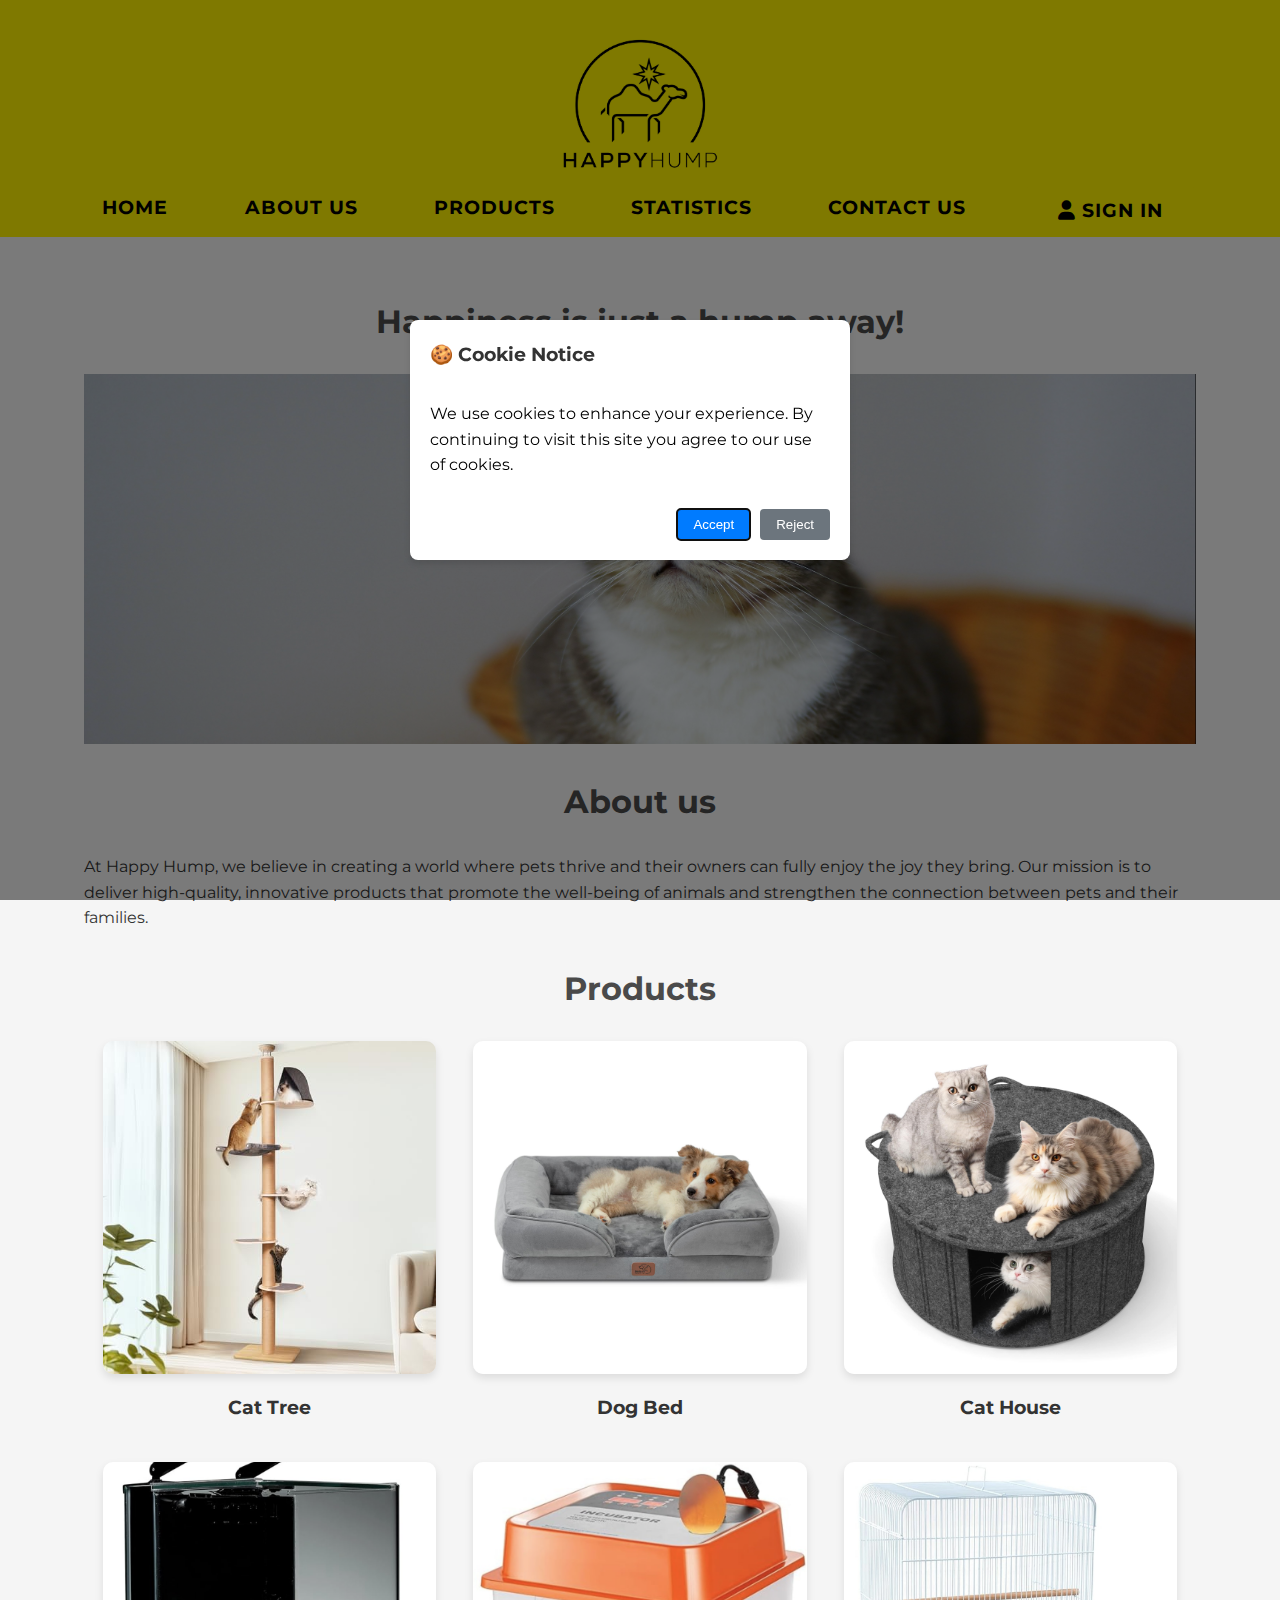
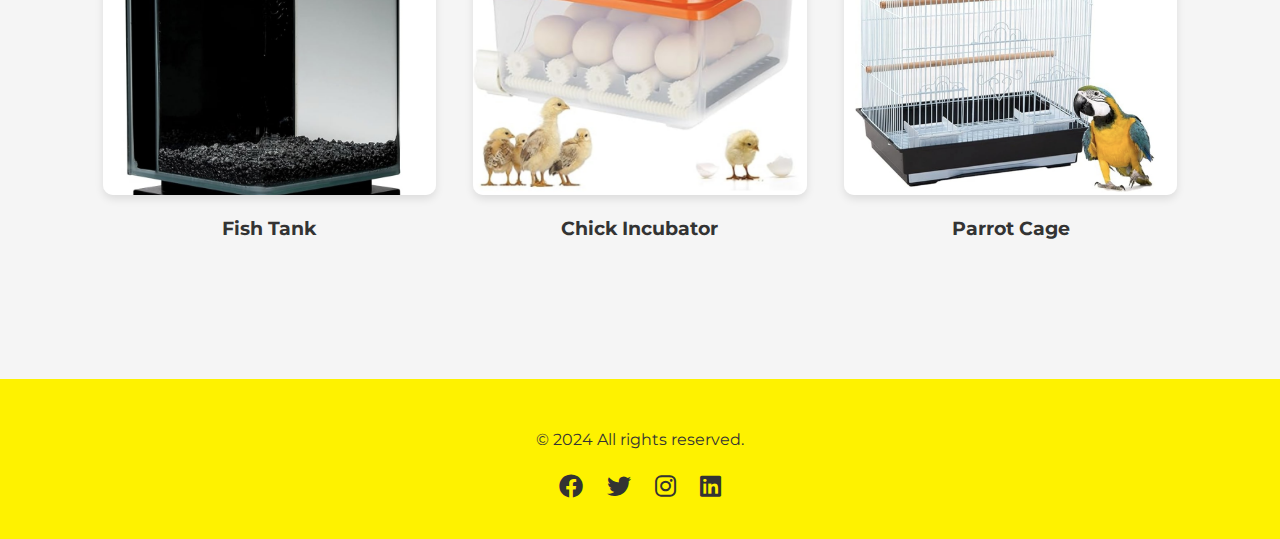
==== commit 86731fc1: "Quinta implementación" ====
--- a/index.html
+++ b/index.html
@@ -83,9 +83,27 @@
                         </a>
                     </div>
                     <div class="product">
-                        <a href="https://www.amazon.com/ComSaf-Cat-Donut-Tunnel-Bed/dp/B0D2XBBFB2/" target="_blank" rel="noopener noreferrer">
-                            <img src="Images/catHouse.jpg" alt="Casa para gatos" class="product-image">
+                        <a href="https://a.co/d/9ln4tkQ" target="_blank" rel="noopener noreferrer">
+                            <img src="Images/catHouse.jpg" alt="Magnífica pecera" class="product-image">
                             <h3>Cat House</h3>
+                        </a>
+                    </div>
+                    <div class="product">
+                        <a href="https://a.co/d/h5iAmfY" target="_blank" rel="noopener noreferrer">
+                            <img src="Images/Screenshot 2024-12-14 at 6.33.29 PM.jpg" alt="Pecera para peces" class="product-image">
+                            <h3>Fish Tank</h3>
+                        </a>
+                    </div>
+                    <div class="product">
+                        <a href="https://amzn.eu/d/4hmEots" target="_blank" rel="noopener noreferrer">
+                            <img src="Images/Screenshot 2024-12-14 at 6.13.18 PM.jpg" alt="Incubadora para pollitos" class="product-image">
+                            <h3>Chick Incubator</h3>
+                        </a>
+                    </div>
+                    <div class="product">
+                        <a href="https://amzn.eu/d/etot7NQ" target="_blank" rel="noopener noreferrer">
+                            <img src="Images/Screenshot 2024-12-14 at 6.14.38 PM.jpg" alt="Jaula para pájaros" class="product-image">
+                            <h3>Parrot Cage</h3>
                         </a>
                     </div>
                 </div>
--- a/styles.css
+++ b/styles.css
@@ -785,79 +785,46 @@
     grid-template-areas: 
         "header header header"
         "stats canvas products"
-        "graph graph products";
-    grid-template-columns: 1fr 1fr 300px;
-    grid-template-rows: auto 1fr 1fr;
-}
-
-.header-section {
-    grid-area: header;
-    background: #fff;
+        "graph graph graph"
+        "breeds breeds breeds";
+    grid-template-columns: 1fr 1fr 1fr;
+}
+
+/* Estilos para las secciones del dashboard */
+.stats-section,
+.canvas-section,
+.products-section,
+.graph-section {
+    background: white;
     padding: 20px;
     border-radius: 8px;
     box-shadow: 0 2px 4px rgba(0,0,0,0.1);
 }
 
-.stats-section {
-    grid-area: stats;
-    background: #fff;
-    padding: 20px;
-    border-radius: 8px;
-    box-shadow: 0 2px 4px rgba(0,0,0,0.1);
-}
-
-.canvas-section {
-    grid-area: canvas;
-    background: #fff;
-    padding: 20px;
-    border-radius: 8px;
-    box-shadow: 0 2px 4px rgba(0,0,0,0.1);
-    min-height: 300px;
-}
-
-.products-section {
-    grid-area: products;
-    background: #fff;
-    padding: 20px;
-    border-radius: 8px;
-    box-shadow: 0 2px 4px rgba(0,0,0,0.1);
-}
-
-.graph-section {
-    grid-area: graph;
-    background: #fff;
-    padding: 20px;
-    border-radius: 8px;
-    box-shadow: 0 2px 4px rgba(0,0,0,0.1);
-}
-
-.stats-grid {
-    display: grid;
-    grid-template-columns: repeat(auto-fit, minmax(150px, 1fr));
-    gap: 15px;
-}
-
-.stat-card {
-    padding: 15px;
-    background: #f8f9fa;
-    border-radius: 6px;
-    text-align: center;
-}
-
-.stat-number {
-    font-size: 24px;
-    font-weight: bold;
-    color: #007bff;
-}
-
-/* Media queries para responsividad */
+.header-section { grid-area: header; }
+.stats-section { grid-area: stats; }
+.canvas-section { grid-area: canvas; }
+.products-section { grid-area: products; }
+.graph-section { grid-area: graph; }
+.breeds-section { grid-area: breeds; }
+
+/* Estilos para los títulos de las secciones */
+.stats-section h3,
+.canvas-section h3,
+.products-section h3 {
+    color: #333;
+    margin-top: 0;
+    margin-bottom: 20px;
+}
+
 @media (max-width: 1024px) {
     .statistics-page .dashboard-container {
         grid-template-areas: 
             "header header"
             "stats canvas"
+            "products products"
             "graph graph"
-            "products products";
+            "breeds breeds";
         grid-template-columns: 1fr 1fr;
     }
 }
@@ -868,8 +835,9 @@
             "header"
             "stats"
             "canvas"
+            "products"
             "graph"
-            "products";
+            "breeds";
         grid-template-columns: 1fr;
     }
 }
@@ -1004,4 +972,270 @@
     max-width: 800px;
     width: 100%;
     margin: 50px auto;
+}
+
+.popular-product {
+    padding: 10px;
+    margin: 5px 0;
+    background: #f8f9fa;
+    border-radius: 4px;
+    transition: transform 0.2s;
+}
+
+.popular-product:hover {
+    transform: translateX(5px);
+    background: #f0f0f0;
+}
+
+#p5-canvas {
+    width: 100%;
+    height: 300px;
+    background: #fff;
+    border-radius: 4px;
+}
+
+canvas {
+    max-width: 100%;
+}
+
+.visualization-legend {
+    margin-top: 20px;
+    padding: 10px;
+    background: #f8f9fa;
+    border-radius: 6px;
+}
+
+.legend-item {
+    display: flex;
+    align-items: center;
+    margin: 8px 0;
+    font-size: 14px;
+}
+
+.color-box {
+    width: 20px;
+    height: 20px;
+    margin-right: 10px;
+    border-radius: 4px;
+    border: 1px solid rgba(0,0,0,0.1);
+}
+
+.breeds-container {
+    display: flex;
+    flex-direction: column;
+    gap: 20px;
+    padding: 20px 0;
+}
+
+.breed-card {
+    background: white;
+    border-radius: 12px;
+    padding: 20px;
+    box-shadow: 0 2px 8px rgba(0,0,0,0.1);
+    display: flex;
+    gap: 30px;
+    align-items: center;
+}
+
+.breed-card img {
+    width: 150px;
+    height: 150px;
+    object-fit: cover;
+    border-radius: 8px;
+    box-shadow: 0 2px 4px rgba(0,0,0,0.1);
+}
+
+.breed-info {
+    flex: 1;
+    display: flex;
+    flex-wrap: wrap;
+    gap: 10px;
+    align-items: center;
+}
+
+.breed-info h4 {
+    width: 100%;
+    color: #333;
+    margin: 0 0 10px 0;
+    font-size: 1.4em;
+}
+
+.breed-info p {
+    flex: 0 1 auto;
+    margin: 0;
+    padding: 6px 12px;
+    background: #f8f9fa;
+    border-radius: 6px;
+    font-size: 14px;
+    white-space: nowrap;
+}
+
+.breed-info strong {
+    color: #007bff;
+    margin-right: 8px;
+}
+
+@media (max-width: 768px) {
+    .breed-card {
+        flex-direction: column;
+        text-align: center;
+    }
+    
+    .breed-info {
+        justify-content: center;
+    }
+}
+
+/* Estilos para la sección de estadísticas */
+.stats-section {
+    display: grid;
+    grid-template-columns: repeat(2, 1fr);
+    gap: 15px;
+    padding: 20px;
+}
+
+.stat-card {
+    background: #f8f9fa;
+    padding: 15px;
+    border-radius: 6px;
+    text-align: center;
+    box-shadow: 0 1px 3px rgba(0,0,0,0.1);
+    transition: transform 0.2s ease;
+}
+
+.stat-card:hover {
+    transform: translateY(-2px);
+}
+
+.stat-card h4 {
+    color: #333;
+    margin: 0 0 10px 0;
+    font-size: 1.1em;
+}
+
+.stat-card .number {
+    font-size: 1.8em;
+    font-weight: bold;
+    color: #007bff;
+    margin-bottom: 5px;
+}
+
+.stat-card .label {
+    color: #666;
+    font-size: 0.9em;
+}
+
+@media (max-width: 768px) {
+    .stats-section {
+        grid-template-columns: 1fr;
+    }
+}
+
+.header-section {
+    background: white;
+    color: #333;
+    padding: 25px;
+    border-radius: 12px;
+    text-align: center;
+    margin-bottom: 20px;
+    box-shadow: 0 4px 20px rgba(0,0,0,0.08);
+    border: 1px solid rgba(0,0,0,0.05);
+    position: relative;
+    overflow: hidden;
+}
+
+.header-section h2 {
+    margin: 0;
+    font-size: 2.2em;
+    font-weight: 600;
+    letter-spacing: 1px;
+    position: relative;
+    padding-bottom: 12px;
+    color: #2c3e50;
+}
+
+.header-section h2:after {
+    content: '';
+    position: absolute;
+    bottom: 0;
+    left: 50%;
+    transform: translateX(-50%);
+    width: 80px;
+    height: 3px;
+    background: linear-gradient(to right, #e0e0e0, #2c3e50, #e0e0e0);
+    border-radius: 2px;
+}
+
+.header-section p {
+    margin: 10px 0 0;
+    font-size: 1.1em;
+    color: #666;
+}
+
+.search-section {
+    margin-bottom: 20px;
+    width: 100%;
+    max-width: 1200px; /* Mismo ancho que el contenedor de razas */
+    margin-left: auto;
+    margin-right: auto;
+    padding: 0 20px; /* Mantener el mismo padding que las tarjetas */
+}
+
+#breed-search {
+    width: 100%;
+    padding: 12px 20px;
+    border: 1px solid #ddd;
+    border-radius: 8px;
+    font-size: 16px;
+    transition: border-color 0.3s ease;
+    box-sizing: border-box;
+}
+
+#breed-search:focus {
+    outline: none;
+    border-color: #007bff;
+    box-shadow: 0 0 0 2px rgba(0,123,255,0.1);
+}
+
+.no-results {
+    text-align: center;
+    padding: 20px;
+    color: #666;
+    font-style: italic;
+}
+
+.breeds-section {
+    padding: 20px;
+}
+
+.search-section {
+    margin: 20px 0;
+    padding: 0;
+    width: 100%;
+}
+
+#breed-search {
+    width: 100%;
+    padding: 12px 20px;
+    border: 1px solid #ddd;
+    border-radius: 8px;
+    font-size: 16px;
+    transition: border-color 0.3s ease;
+    box-sizing: border-box;
+    margin: 0 auto;
+}
+
+.breeds-container {
+    display: flex;
+    flex-direction: column;
+    gap: 20px;
+}
+
+.breed-card {
+    background: white;
+    border-radius: 8px;
+    box-shadow: 0 2px 4px rgba(0,0,0,0.1);
+    padding: 20px;
+    display: flex;
+    gap: 20px;
 }